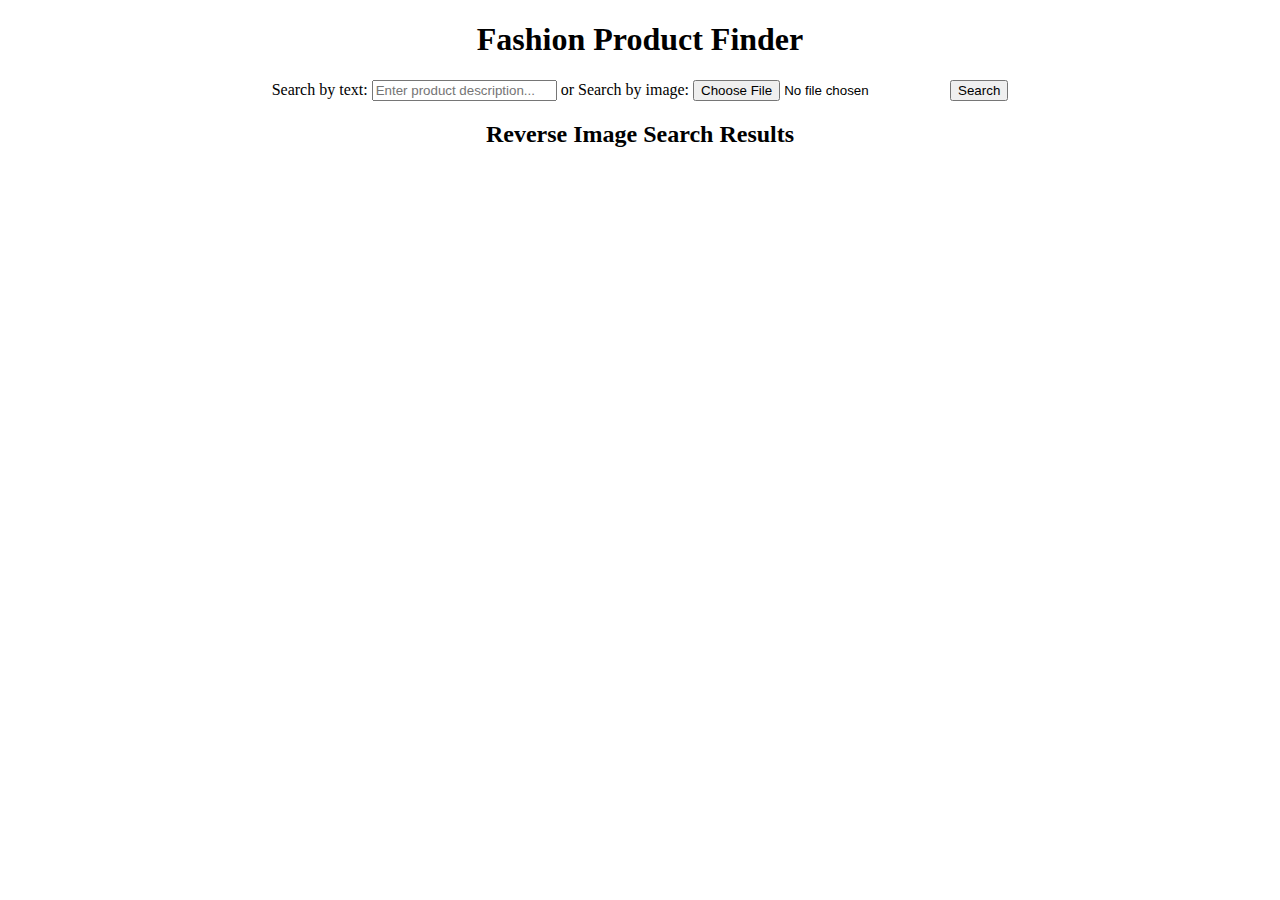
==== frontend/index.html @ f2f49514 "v1.0" ====
<!-- frontend/index.html -->
<!DOCTYPE html>
<html lang="en">
<head>
    <meta charset="UTF-8">
    <meta name="viewport" content="width=device-width, initial-scale=1.0">
    <title>Fashion Product Search</title>
    <link rel="stylesheet" href="style.css">
</head>
<body>
    <div class="container">
        <h1>Fashion Product Finder</h1>
        <form id="searchForm">
            <label for="textInput">Search by text:</label>
            <input type="text" id="textInput" name="textInput" placeholder="Enter product description...">
            
            <label for="imageInput">or Search by image:</label>
            <input type="file" id="imageInput" name="imageInput" accept="image/*">
            
            <button type="button" onclick="submitSearch()">Search</button>
        </form>
        
        <div id="resultsContainer">
            <!-- Initial search results will be displayed here -->
        </div>
        
        <h2>Reverse Image Search Results</h2>
        <div id="reverseSearchContainer">
            <!-- Reverse image search results will be displayed here -->
        </div>
        
        <div class="loader loader--style2" title="1">
            <svg version="1.1" id="loader-1" xmlns="http://www.w3.org/2000/svg" xmlns:xlink="http://www.w3.org/1999/xlink" x="0px" y="0px"
               width="40px" height="40px" viewBox="0 0 50 50" style="enable-background:new 0 0 50 50;" xml:space="preserve">
            <path fill="#000" d="M25.251,6.461c-10.318,0-18.683,8.365-18.683,18.683h4.068c0-8.071,6.543-14.615,14.615-14.615V6.461z">
              <animateTransform attributeType="xml"
                attributeName="transform"
                type="rotate"
                from="0 25 25"
                to="360 25 25"
                dur="0.6s"
                repeatCount="indefinite"/>
              </path>
            </svg>
          </div>
    </div>
    <script src="script.js"></script>
</body>
</html>
---- frontend/style.css ----
/* frontend/style.css */

.container {
    width: 80%;
    margin: 0 auto;
    text-align: center;
}

#resultsContainer, #reverseSearchContainer {
    margin-top: 20px;
}

.result-item, .link-item {
    display: inline-block; /* Use inline-block to allow horizontal alignment */
    margin: 10px; /* Spacing between items */
    text-align: center; /* Center align text below images */
}

.card {
    width: 175px; /* Fixed width for card */
    margin: 10px; /* Spacing between cards */
    border: 1px solid #ccc; /* Optional: border for cards */
    border-radius: 5px; /* Optional: rounded corners */
    padding: 10px; /* Padding within the card */
    background-color: #f9f9f9; /* Optional: background color for cards */
    box-shadow: 0 2px 5px rgba(0,0,0,0.1); /* Optional: shadow effect */
}

img {
    width: 100%; /* Make images take the full width of the card */
    height: 150px; /* Fixed height for uniformity */
    object-fit: cover; /* Ensure images cover the area without stretching */
    border-radius: 5px; /* Rounded corners for images */
}

.loader {
    margin: 0 0 2em;
    height: 100px;
    width: 20%;
    text-align: center;
    padding: 1em;
    margin: 0 auto 1em;
    display: none; /* Hide by default */
    vertical-align: top;
}

svg path,
svg rect {
    fill: #FF6700;
}
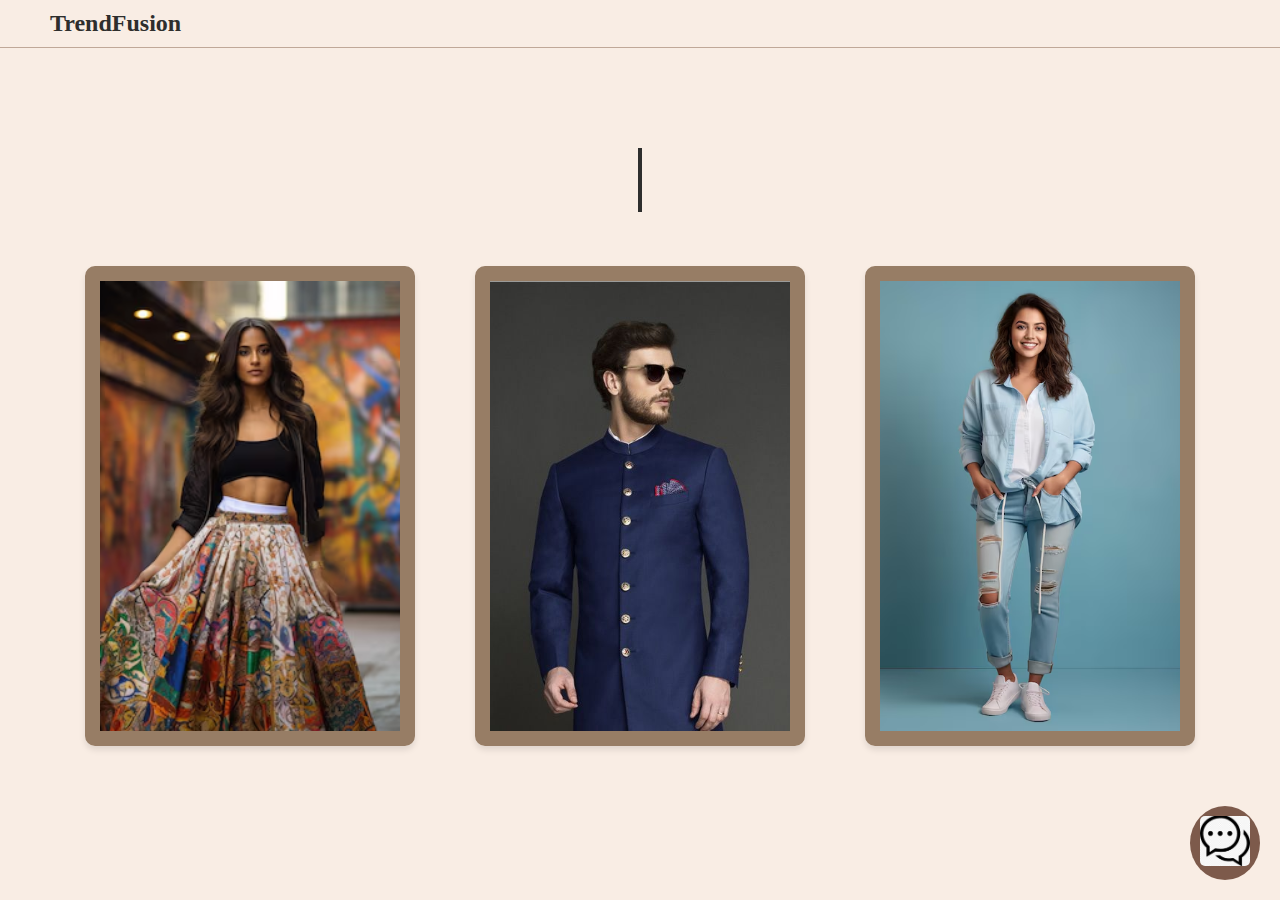
==== commit 21b6da33: "UI Changes" ====
--- a/frontend/index.html
+++ b/frontend/index.html
@@ -1,49 +1,40 @@
-<!-- frontend/index.html -->
 <!DOCTYPE html>
 <html lang="en">
 <head>
-    <meta charset="UTF-8">
-    <meta name="viewport" content="width=device-width, initial-scale=1.0">
-    <title>Fashion Product Search</title>
-    <link rel="stylesheet" href="style.css">
+  <meta charset="UTF-8">
+  <meta name="viewport" content="width=device-width, initial-scale=1.0">
+  <title>Discover Your Style</title>
+  <link rel="stylesheet" href="style.css">
 </head>
 <body>
-    <div class="container">
-        <h1>Fashion Product Finder</h1>
-        <form id="searchForm">
-            <label for="textInput">Search by text:</label>
-            <input type="text" id="textInput" name="textInput" placeholder="Enter product description...">
-            
-            <label for="imageInput">or Search by image:</label>
-            <input type="file" id="imageInput" name="imageInput" accept="image/*">
-            
-            <button type="button" onclick="submitSearch()">Search</button>
-        </form>
-        
-        <div id="resultsContainer">
-            <!-- Initial search results will be displayed here -->
-        </div>
-        
-        <h2>Reverse Image Search Results</h2>
-        <div id="reverseSearchContainer">
-            <!-- Reverse image search results will be displayed here -->
-        </div>
-        
-        <div class="loader loader--style2" title="1">
-            <svg version="1.1" id="loader-1" xmlns="http://www.w3.org/2000/svg" xmlns:xlink="http://www.w3.org/1999/xlink" x="0px" y="0px"
-               width="40px" height="40px" viewBox="0 0 50 50" style="enable-background:new 0 0 50 50;" xml:space="preserve">
-            <path fill="#000" d="M25.251,6.461c-10.318,0-18.683,8.365-18.683,18.683h4.068c0-8.071,6.543-14.615,14.615-14.615V6.461z">
-              <animateTransform attributeType="xml"
-                attributeName="transform"
-                type="rotate"
-                from="0 25 25"
-                to="360 25 25"
-                dur="0.6s"
-                repeatCount="indefinite"/>
-              </path>
-            </svg>
-          </div>
+  <!-- Header Section -->
+  <header>
+    <div class="logo">TrendFusion</div>
+  </header>
+
+  <div class="background"></div> <!-- Background container -->
+
+  <!-- Main Content Section -->
+  <main>
+    <h1 class="typing-text">Discover your style with Trendfusion</h1>
+    <div class="image-gallery">
+      <div class="image-card">
+        <img src="img1.png" alt="Fashion Image 1">
+      </div>
+      <div class="image-card">
+        <img src="img2.png" alt="Fashion Image 2">
+      </div>
+      <div class="image-card">
+        <img src="img3.png" alt="Fashion Image 3">
+      </div>
     </div>
-    <script src="script.js"></script>
+  </main>
+
+  <!-- Chat Icon Section -->
+  <div class="chat-icon">
+    <img src="chat-icon.png" alt="Chat Icon">
+  </div>
+
+  <script src="script.js"></script>
 </body>
 </html>
--- a/frontend/style.css
+++ b/frontend/style.css
@@ -48,3 +48,199 @@
 svg rect {
     fill: #FF6700;
 }
+
+/* General page styling */
+body {
+    margin: 0;
+    padding: 0;
+    font-family: 'Georgia', serif;
+    background-color: #f9ede4; /* Light beige background */
+    color: #2e2e2d;
+    position: relative;
+}
+/* Typing animation */
+@keyframes typing {
+    from { width: 0; }
+    to { width: 100%; }
+}
+
+@keyframes blink-cursor {
+    0% {
+        border-right-color: black;
+    }
+    50% {
+        border-right-color: transparent;
+    }
+    100% {
+        border-right-color: tranasparent; /* Cursor disappears */
+    }
+}
+
+/* Typing text styling */
+.typing-text {
+    font-size: 3.5rem;
+    font-weight: bold;
+    color: #2e2e2d;
+    white-space: nowrap; /* Prevent text wrapping */
+    overflow: hidden; /* Hide the overflowing text */
+    border-right: 4px solid; /* Add the cursor */
+    width: 0; /* Initial width set to 0 */
+    animation: 
+        typing 5s steps(40, end) forwards, /* Typing animation */
+        blink-cursor 0.75s steps(40) infinite; /* Blinking cursor animation */
+    margin: 50px auto;
+    display: inline-block;
+    text-align: center;
+   
+}
+
+/* After typing finishes */
+.typing-text.completed {
+    border-right: none; /* Remove the cursor when typing finishes */
+}
+
+
+/* Main content styling */
+main {
+    text-align: center;
+    margin: 50px 0;
+    position: relative; /* Ensure main content stays above the background */
+    z-index: 1;
+}
+
+/* Background pattern styling */
+.background {
+    position: fixed;
+    top: 0;
+    left: 0;
+    width: 100%;
+    height: 100%;
+    background-image: url('pattern1.png'); /* Replace with the correct path to your pattern image */
+    background-size: cover;
+    background-repeat: repeat;
+    z-index: -1; /* Place the background behind everything */
+    opacity: 0.2; /* Adjust the opacity for a subtle effect */
+}
+
+/* Header styling */
+header {
+    display: flex;
+    justify-content: space-between;
+    align-items: center;
+    padding: 10px 50px;
+    background-color: #f9ede4;
+    border-bottom: 1px solid #c0a898;
+    position: relative; /* Ensure header is above the background */
+    z-index: 1; /* Ensure the header stays above the background */
+}
+
+.logo {
+    font-size: 1.5rem;
+    font-weight: bold;
+    color: #2e2e2d;
+}
+
+.search-container {
+    position: relative;
+}
+
+.search-bar {
+    padding: 8px 15px;
+    font-size: 1rem;
+    border: 1px solid #ccc;
+    border-radius: 4px;
+}
+
+/* Main content styling */
+main {
+    text-align: center;
+    margin: 50px 0;
+    position: relative; /* Ensure main content stays above the background */
+    z-index: 1;
+}
+
+h1 {
+    font-size: 2.5rem;
+    margin-bottom: 50px;
+}
+
+.image-gallery {
+    display: flex;
+    justify-content: center;
+    gap: 60px;
+}
+
+.image-card {
+    width: 300px;
+    height: 450px;
+    border-radius: 10px;
+    overflow: hidden;
+    border: 15px solid #977d65; /* Frame around the image */
+    box-shadow: 0 4px 6px rgba(0, 0, 0, 0.1);
+}
+
+.image-card img {
+    width: 100%;
+    height: 100%;
+    object-fit: cover;
+    border-radius: 0px;
+}
+
+/* Chat icon styling */
+.chat-icon {
+    position: fixed;
+    bottom: 20px;
+    right: 20px;
+    background-color: #7d5a4b; /* Brownish color for the background */
+    border-radius: 50%;
+    padding: 10px;
+    cursor: pointer;
+    z-index: 1; /* Ensure chat icon stays above the background */
+}
+
+.chat-icon img {
+    width: 50px;
+    height: 50px;
+}
+
+.search-container {
+    width: 80%;
+    max-width: 600px;
+    margin: 40px auto;
+    padding: 20px;
+    background-color: #fff;
+    border-radius: 8px;
+    box-shadow: 0 4px 8px rgba(0, 0, 0, 0.1);
+}
+
+.search-container label {
+    display: block;
+    margin: 10px 0 5px;
+    font-weight: bold;
+    color: #333;
+}
+
+#textInput, #imageInput {
+    width: 100%;
+    padding: 10px;
+    margin: 5px 0 15px;
+    border: 1px solid #ccc;
+    border-radius: 4px;
+    font-size: 1rem;
+}
+
+.search-button {
+    width: 100%;
+    padding: 10px;
+    background-color: #FF6700;
+    color: #fff;
+    border: none;
+    border-radius: 4px;
+    font-size: 1rem;
+    cursor: pointer;
+    transition: background-color 0.3s;
+}
+
+.search-button:hover {
+    background-color: #e65c00;
+}
